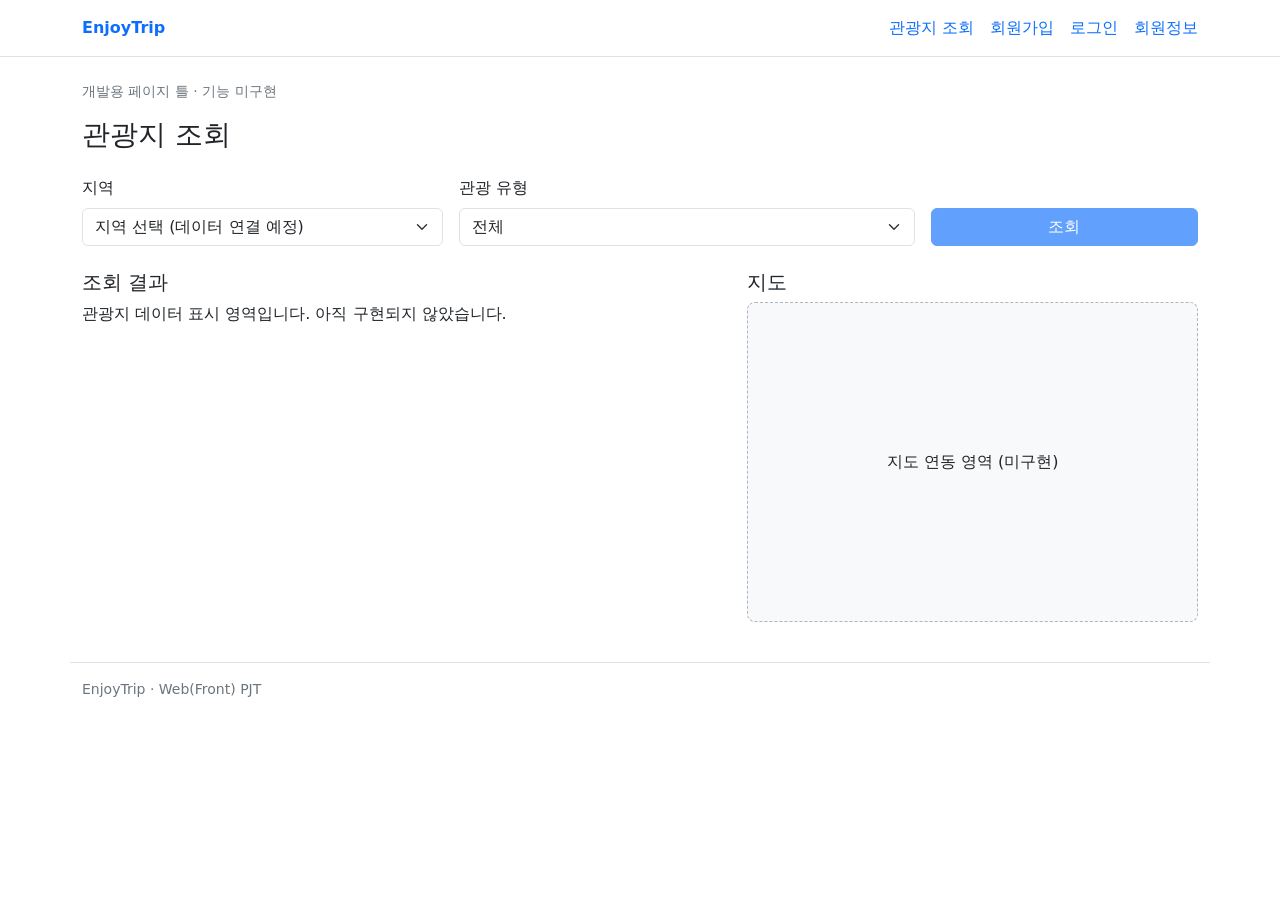
==== attractions.html @ 98864bc5 "baseline" ====
<!doctype html>
<html lang="ko">
<head>
  <meta charset="UTF-8">
  <meta name="viewport" content="width=device-width, initial-scale=1.0">
  <title>관광지 조회 | EnjoyTrip</title>
  <link href="https://cdn.jsdelivr.net/npm/bootstrap@5.3.3/dist/css/bootstrap.min.css" rel="stylesheet">
  <link href="css/style.css" rel="stylesheet">
</head>
<body>
<a class="visually-hidden-focusable" href="#main">본문으로 이동</a>
<header class="border-bottom bg-white">
  <nav class="container d-flex flex-wrap align-items-center gap-3 py-3" aria-label="주 메뉴">
    <a class="navbar-brand fw-bold text-primary me-auto" href="index.html">EnjoyTrip</a>
    <a href="attractions.html">관광지 조회</a>
    <a href="signup.html">회원가입</a>
    <a href="login.html">로그인</a>
    <a href="profile.html">회원정보</a>
  </nav>
</header>
<main id="main" class="container py-4">
  <p class="text-secondary small">개발용 페이지 틀 · 기능 미구현</p>
  <h1 class="h3 mb-4">관광지 조회</h1>
<form id="search-form" class="row g-3 mb-4">
<div class="col-12 col-md-4"><label class="form-label" for="area-code">지역</label>
<select id="area-code" class="form-select"><option value="">지역 선택 (데이터 연결 예정)</option></select></div>
<div class="col-12 col-md-5"><label class="form-label" for="content-type">관광 유형</label>
<select id="content-type" class="form-select">
<option value="">전체</option><option value="12">관광지</option><option value="32">숙박</option>
<option value="39">음식점</option><option value="14">문화시설</option><option value="15">공연·행사</option>
<option value="25">여행코스</option><option value="38">쇼핑</option></select></div>
<div class="col-12 col-md-3 d-flex align-items-end"><button type="button" id="search-button" class="btn btn-primary w-100" disabled>조회</button></div>
</form>
<div class="row g-4">
<section class="col-12 col-lg-7" aria-labelledby="results-title"><h2 id="results-title" class="h5">조회 결과</h2>
<p id="search-status" role="status">관광지 데이터 표시 영역입니다. 아직 구현되지 않았습니다.</p>
<div id="attraction-list" class="row g-3"><!-- TODO: 관광지 카드를 DOM으로 추가 --></div></section>
<section class="col-12 col-lg-5" aria-labelledby="map-title"><h2 id="map-title" class="h5">지도</h2>
<div id="map" class="placeholder-box">지도 연동 영역 (미구현)</div></section>
</div>
  <p id="page-message" class="mt-3" role="status"></p>
</main>
<footer class="container py-3 border-top text-secondary small">EnjoyTrip · Web(Front) PJT</footer>
<script src="https://cdn.jsdelivr.net/npm/bootstrap@5.3.3/dist/js/bootstrap.bundle.min.js"></script>
<script src="js/config.js"></script>
<script src="js/common.js"></script>
<script src="js/attractions.js"></script>
</body>
</html>
---- css/style.css ----
/* 공통 스타일: 담당자끼리 수정 범위를 협의하세요. */
body { color: #212529; background: #fff; }
nav a { text-decoration: none; }
.form-panel { max-width: 480px; }
.placeholder-box {
  min-height: 320px; display: grid; place-items: center;
  background: #f8f9fa; border: 1px dashed #adb5bd; border-radius: 8px;
}
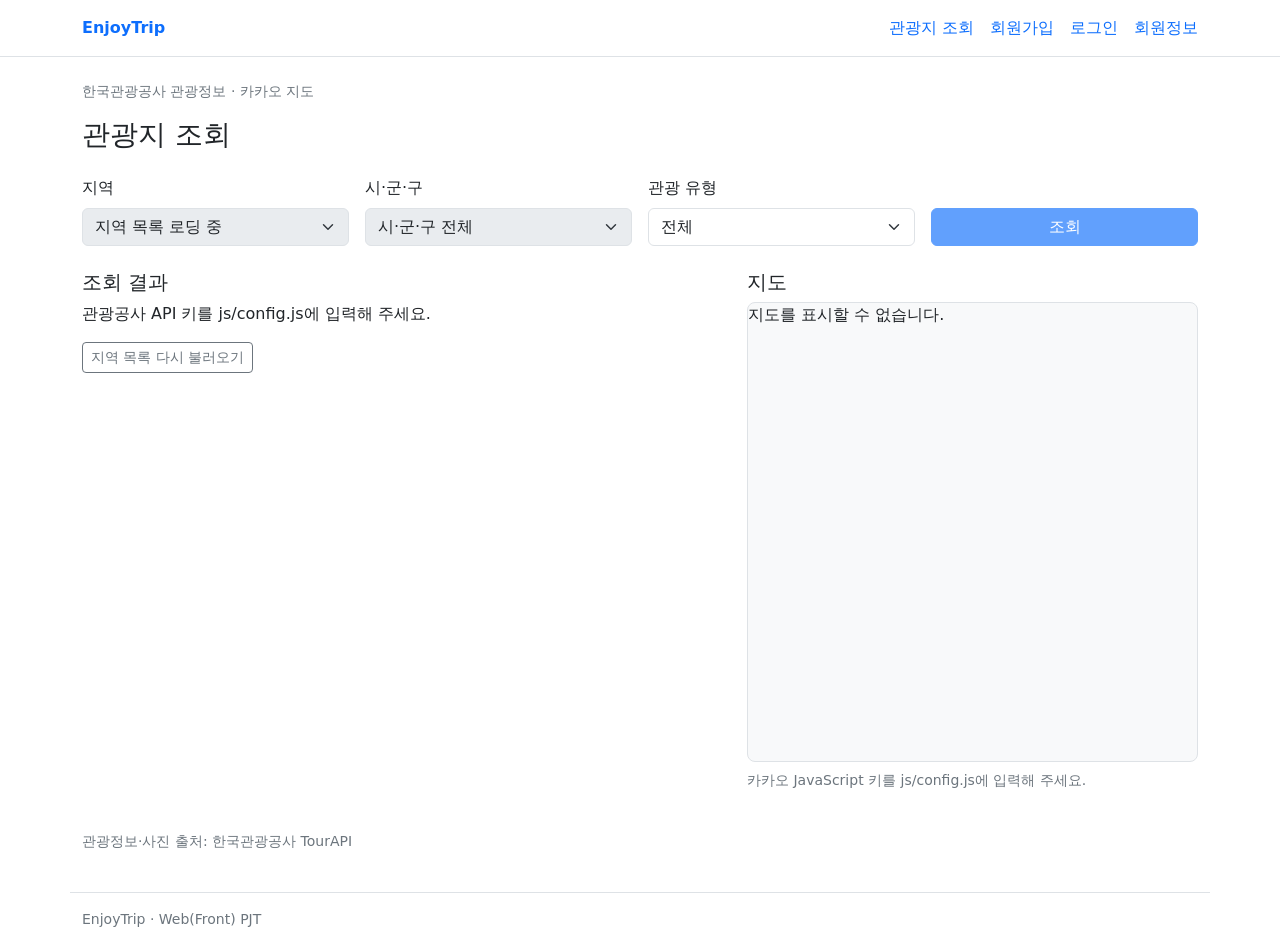
==== commit 0e87c420: "feat : 관광 데이터 조회 및 지도 연결" ====
--- a/attractions.html
+++ b/attractions.html
@@ -19,25 +19,30 @@
   </nav>
 </header>
 <main id="main" class="container py-4">
-  <p class="text-secondary small">개발용 페이지 틀 · 기능 미구현</p>
+  <p class="text-secondary small">한국관광공사 관광정보 · 카카오 지도</p>
   <h1 class="h3 mb-4">관광지 조회</h1>
 <form id="search-form" class="row g-3 mb-4">
-<div class="col-12 col-md-4"><label class="form-label" for="area-code">지역</label>
-<select id="area-code" class="form-select"><option value="">지역 선택 (데이터 연결 예정)</option></select></div>
-<div class="col-12 col-md-5"><label class="form-label" for="content-type">관광 유형</label>
+<div class="col-12 col-md-3"><label class="form-label" for="area-code">지역</label>
+<select id="area-code" class="form-select" disabled><option value="">지역 목록 로딩 중</option></select></div>
+<div class="col-12 col-md-3"><label class="form-label" for="sigungu-code">시·군·구</label><select id="sigungu-code" class="form-select" disabled><option value="">시·군·구 전체</option></select></div>
+<div class="col-12 col-md-3"><label class="form-label" for="content-type">관광 유형</label>
 <select id="content-type" class="form-select">
 <option value="">전체</option><option value="12">관광지</option><option value="32">숙박</option>
 <option value="39">음식점</option><option value="14">문화시설</option><option value="15">공연·행사</option>
 <option value="25">여행코스</option><option value="38">쇼핑</option></select></div>
-<div class="col-12 col-md-3 d-flex align-items-end"><button type="button" id="search-button" class="btn btn-primary w-100" disabled>조회</button></div>
+<div class="col-12 col-md-3 d-flex align-items-end"><button type="submit" id="search-button" class="btn btn-primary w-100" disabled>조회</button></div>
 </form>
+<p id="filter-status" class="small text-secondary" role="status"></p>
 <div class="row g-4">
 <section class="col-12 col-lg-7" aria-labelledby="results-title"><h2 id="results-title" class="h5">조회 결과</h2>
-<p id="search-status" role="status">관광지 데이터 표시 영역입니다. 아직 구현되지 않았습니다.</p>
-<div id="attraction-list" class="row g-3"><!-- TODO: 관광지 카드를 DOM으로 추가 --></div></section>
+<p id="search-status" role="status">지역과 관광 유형을 선택한 뒤 조회해 주세요.</p>
+<button type="button" id="retry-areas" class="btn btn-outline-secondary btn-sm mb-3" hidden>지역 목록 다시 불러오기</button>
+<div id="attraction-list" class="row g-3" aria-busy="false"></div>
+<nav id="pagination" class="d-flex align-items-center justify-content-center gap-3 mt-4" aria-label="조회 결과 페이지" hidden><button id="previous-page" type="button" class="btn btn-outline-primary btn-sm">이전</button><span id="page-info" class="small" role="status"></span><button id="next-page" type="button" class="btn btn-outline-primary btn-sm">다음</button></nav></section>
 <section class="col-12 col-lg-5" aria-labelledby="map-title"><h2 id="map-title" class="h5">지도</h2>
-<div id="map" class="placeholder-box">지도 연동 영역 (미구현)</div></section>
+<div id="map" class="tour-map" aria-label="관광지 위치 지도">지도를 불러오는 중입니다.</div><p id="map-status" class="small text-secondary mt-2" role="status">지도 연결을 준비하고 있습니다.</p></section>
 </div>
+  <p class="small text-secondary mt-4">관광정보·사진 출처: 한국관광공사 TourAPI</p>
   <p id="page-message" class="mt-3" role="status"></p>
 </main>
 <footer class="container py-3 border-top text-secondary small">EnjoyTrip · Web(Front) PJT</footer>
--- a/css/style.css
+++ b/css/style.css
@@ -6,3 +6,12 @@
   min-height: 320px; display: grid; place-items: center;
   background: #f8f9fa; border: 1px dashed #adb5bd; border-radius: 8px;
 }
+
+/* 관광지 조회 화면 전용 */
+.tour-map { width: 100%; height: 460px; background: #f8f9fa; border: 1px solid #dee2e6; border-radius: 8px; overflow: hidden; }
+.tour-image, .tour-image-placeholder { height: 170px; width: 100%; object-fit: cover; }
+.tour-image-placeholder { display: grid; place-items: center; background: #f1f3f5; color: #6c757d; }
+.tour-card-selected { border-color: #0d6efd; box-shadow: 0 0 0 2px #0d6efd33; }
+.tour-map-label { padding: 10px; max-width: 220px; font-size: 14px; overflow-wrap: anywhere; }
+#pagination[hidden] { display: none !important; }
+@media (max-width: 575px) { .tour-map { height: 340px; } }
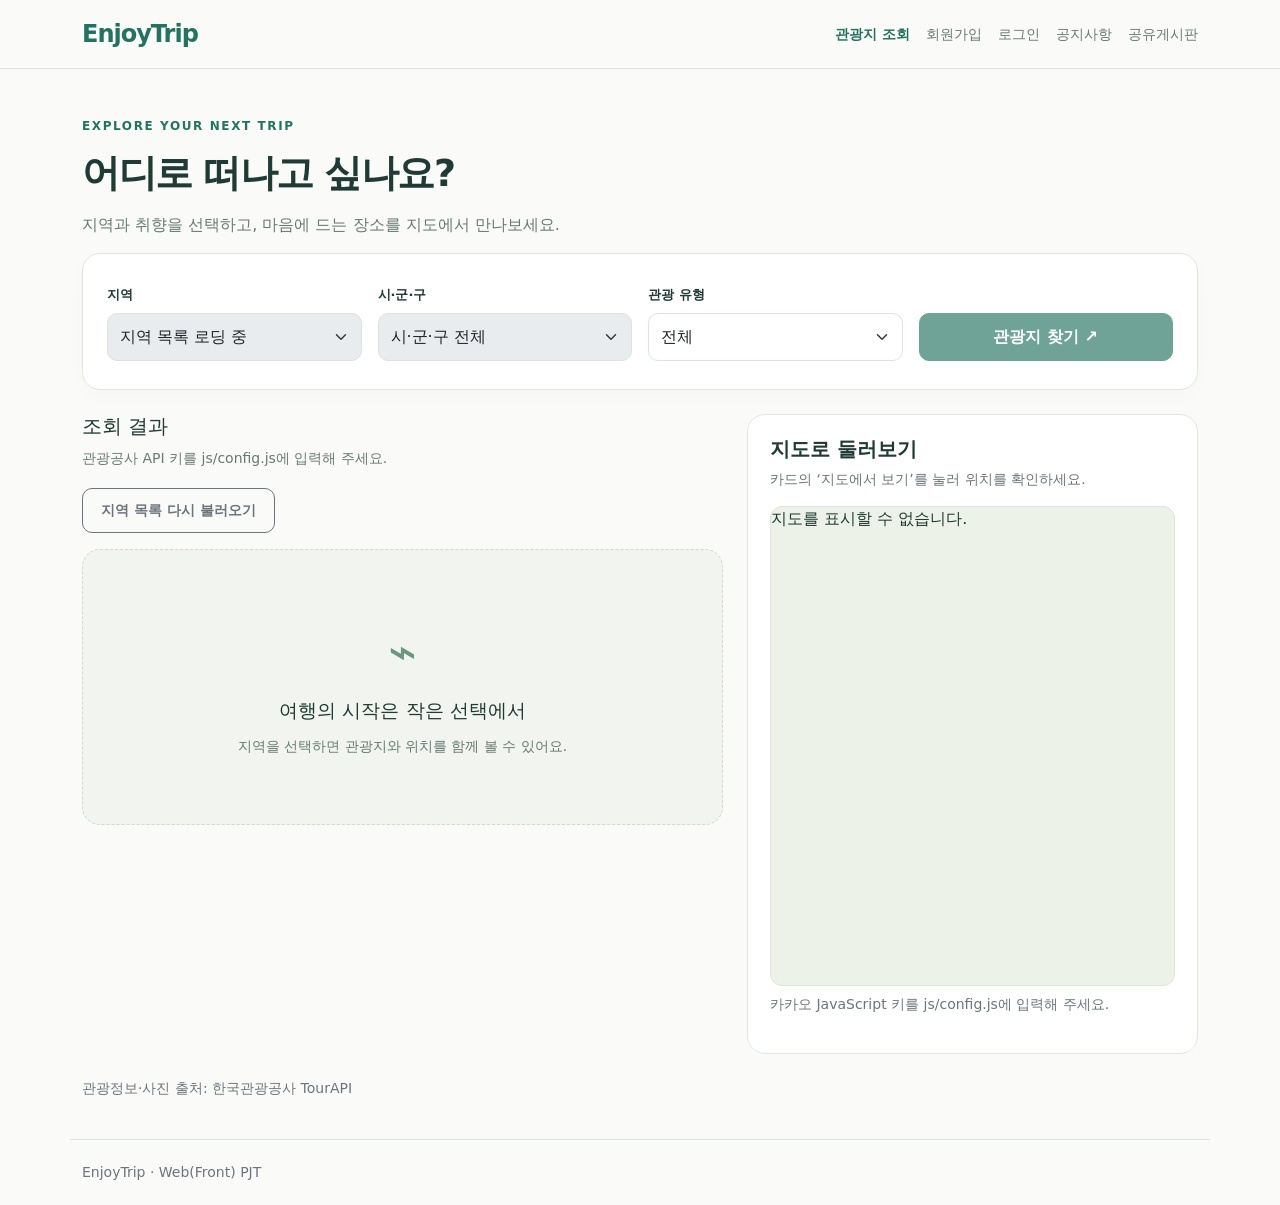
==== commit ca91bd78: "feat : 개선 작업 완료" ====
--- a/attractions.html
+++ b/attractions.html
@@ -6,22 +6,22 @@
   <title>관광지 조회 | EnjoyTrip</title>
   <link href="https://cdn.jsdelivr.net/npm/bootstrap@5.3.3/dist/css/bootstrap.min.css" rel="stylesheet">
   <link href="css/style.css" rel="stylesheet">
+  <link href="css/travel.css" rel="stylesheet">
 </head>
-<body>
+<body class="travel-page attractions-page">
 <a class="visually-hidden-focusable" href="#main">본문으로 이동</a>
 <header class="border-bottom bg-white">
   <nav class="container d-flex flex-wrap align-items-center gap-3 py-3" aria-label="주 메뉴">
     <a class="navbar-brand fw-bold text-primary me-auto" href="index.html">EnjoyTrip</a>
-    <a href="attractions.html">관광지 조회</a>
+    <a href="attractions.html" aria-current="page">관광지 조회</a>
     <a href="signup.html">회원가입</a>
     <a href="login.html">로그인</a>
     <a href="profile.html">회원정보</a>
   </nav>
 </header>
 <main id="main" class="container py-4">
-  <p class="text-secondary small">한국관광공사 관광정보 · 카카오 지도</p>
-  <h1 class="h3 mb-4">관광지 조회</h1>
-<form id="search-form" class="row g-3 mb-4">
+  <div class="tour-heading"><p class="eyebrow">EXPLORE YOUR NEXT TRIP</p><h1>어디로 떠나고 싶나요?</h1><p>지역과 취향을 선택하고, 마음에 드는 장소를 지도에서 만나보세요.</p></div>
+<form id="search-form" class="row g-3 mb-4 search-panel">
 <div class="col-12 col-md-3"><label class="form-label" for="area-code">지역</label>
 <select id="area-code" class="form-select" disabled><option value="">지역 목록 로딩 중</option></select></div>
 <div class="col-12 col-md-3"><label class="form-label" for="sigungu-code">시·군·구</label><select id="sigungu-code" class="form-select" disabled><option value="">시·군·구 전체</option></select></div>
@@ -30,21 +30,33 @@
 <option value="">전체</option><option value="12">관광지</option><option value="32">숙박</option>
 <option value="39">음식점</option><option value="14">문화시설</option><option value="15">공연·행사</option>
 <option value="25">여행코스</option><option value="38">쇼핑</option></select></div>
-<div class="col-12 col-md-3 d-flex align-items-end"><button type="submit" id="search-button" class="btn btn-primary w-100" disabled>조회</button></div>
+<div class="col-12 col-md-3 d-flex align-items-end"><button type="submit" id="search-button" class="btn btn-primary w-100" disabled>관광지 찾기 <span aria-hidden="true">↗</span></button></div>
 </form>
 <p id="filter-status" class="small text-secondary" role="status"></p>
 <div class="row g-4">
 <section class="col-12 col-lg-7" aria-labelledby="results-title"><h2 id="results-title" class="h5">조회 결과</h2>
 <p id="search-status" role="status">지역과 관광 유형을 선택한 뒤 조회해 주세요.</p>
 <button type="button" id="retry-areas" class="btn btn-outline-secondary btn-sm mb-3" hidden>지역 목록 다시 불러오기</button>
+<div id="results-placeholder" class="results-placeholder"><span aria-hidden="true">⌁</span><h3>여행의 시작은 작은 선택에서</h3><p>지역을 선택하면 관광지와 위치를 함께 볼 수 있어요.</p></div>
 <div id="attraction-list" class="row g-3" aria-busy="false"></div>
 <nav id="pagination" class="d-flex align-items-center justify-content-center gap-3 mt-4" aria-label="조회 결과 페이지" hidden><button id="previous-page" type="button" class="btn btn-outline-primary btn-sm">이전</button><span id="page-info" class="small" role="status"></span><button id="next-page" type="button" class="btn btn-outline-primary btn-sm">다음</button></nav></section>
-<section class="col-12 col-lg-5" aria-labelledby="map-title"><h2 id="map-title" class="h5">지도</h2>
-<div id="map" class="tour-map" aria-label="관광지 위치 지도">지도를 불러오는 중입니다.</div><p id="map-status" class="small text-secondary mt-2" role="status">지도 연결을 준비하고 있습니다.</p></section>
+<section class="col-12 col-lg-5" aria-labelledby="map-title"><div class="map-panel"><h2 id="map-title" class="h5">지도로 둘러보기</h2><p class="small text-secondary">카드의 ‘지도에서 보기’를 눌러 위치를 확인하세요.</p>
+<div id="map" class="tour-map" aria-label="관광지 위치 지도">지도를 불러오는 중입니다.</div><p id="map-status" class="small text-secondary mt-2" role="status">지도 연결을 준비하고 있습니다.</p></div></section>
 </div>
   <p class="small text-secondary mt-4">관광정보·사진 출처: 한국관광공사 TourAPI</p>
   <p id="page-message" class="mt-3" role="status"></p>
 </main>
+<dialog id="detail-dialog" class="detail-dialog" aria-labelledby="detail-title">
+  <div class="detail-shell"><button type="button" id="detail-close" class="detail-close" aria-label="관광지 상세 닫기">×</button>
+    <div id="detail-photo" class="detail-photo"></div>
+    <div class="detail-content"><p id="detail-category" class="eyebrow"></p><h2 id="detail-title"></h2>
+      <dl class="detail-facts"><div><dt>주소</dt><dd id="detail-address"></dd></div><div><dt>문의</dt><dd id="detail-phone"></dd></div></dl>
+      <h3 class="h6">이 장소에 대해</h3><p id="detail-overview" class="detail-overview"></p><p id="detail-status" class="small text-secondary" role="status"></p>
+      <div class="detail-actions"><button type="button" id="detail-map" class="btn btn-primary">지도에서 보기</button><button type="button" id="detail-retry" class="btn btn-outline-secondary" hidden>상세정보 다시 불러오기</button></div>
+      <p class="detail-source">관광정보·사진 출처: 한국관광공사 TourAPI</p>
+    </div>
+  </div>
+</dialog>
 <footer class="container py-3 border-top text-secondary small">EnjoyTrip · Web(Front) PJT</footer>
 <script src="https://cdn.jsdelivr.net/npm/bootstrap@5.3.3/dist/js/bootstrap.bundle.min.js"></script>
 <script src="js/config.js"></script>
--- a/css/style.css
+++ b/css/style.css
@@ -1,17 +1,98 @@
-/* 공통 스타일: 담당자끼리 수정 범위를 협의하세요. */
-body { color: #212529; background: #fff; }
-nav a { text-decoration: none; }
-.form-panel { max-width: 480px; }
-.placeholder-box {
-  min-height: 320px; display: grid; place-items: center;
-  background: #f8f9fa; border: 1px dashed #adb5bd; border-radius: 8px;
+/* 공통 스타일 */
+body {
+  color: #212529;
+  background: #fff;
 }
 
-/* 관광지 조회 화면 전용 */
-.tour-map { width: 100%; height: 460px; background: #f8f9fa; border: 1px solid #dee2e6; border-radius: 8px; overflow: hidden; }
-.tour-image, .tour-image-placeholder { height: 170px; width: 100%; object-fit: cover; }
-.tour-image-placeholder { display: grid; place-items: center; background: #f1f3f5; color: #6c757d; }
-.tour-card-selected { border-color: #0d6efd; box-shadow: 0 0 0 2px #0d6efd33; }
-.tour-map-label { padding: 10px; max-width: 220px; font-size: 14px; overflow-wrap: anywhere; }
-#pagination[hidden] { display: none !important; }
-@media (max-width: 575px) { .tour-map { height: 340px; } }
+nav a {
+  text-decoration: none;
+}
+
+.form-panel {
+  max-width: 480px;
+}
+
+.placeholder-box {
+  min-height: 320px;
+  display: grid;
+  place-items: center;
+  background: #f8f9fa;
+  border: 1px dashed #adb5bd;
+  border-radius: 8px;
+}
+
+[hidden] {
+  display: none !important;
+}
+
+/* 관광지 조회 화면 */
+.tour-map {
+  width: 100%;
+  height: 460px;
+  background: #f8f9fa;
+  border: 1px solid #dee2e6;
+  border-radius: 8px;
+  overflow: hidden;
+}
+
+.tour-image,
+.tour-image-placeholder {
+  height: 170px;
+  width: 100%;
+  object-fit: cover;
+}
+
+.tour-image-placeholder {
+  display: grid;
+  place-items: center;
+  background: #f1f3f5;
+  color: #6c757d;
+}
+
+.tour-card-selected {
+  border-color: #0d6efd;
+  box-shadow: 0 0 0 2px #0d6efd33;
+}
+
+.tour-map-label {
+  padding: 10px;
+  max-width: 220px;
+  font-size: 14px;
+  overflow-wrap: anywhere;
+}
+
+@media (max-width: 575px) {
+  .tour-map {
+    height: 340px;
+  }
+}
+
+/* 회원 및 커뮤니티 화면 */
+.confirm-overlay {
+  position: fixed;
+  inset: 0;
+  background: rgba(0, 0, 0, .45);
+  display: flex;
+  align-items: center;
+  justify-content: center;
+  z-index: 1055;
+  padding: 20px;
+}
+
+.confirm-overlay .card {
+  width: 100%;
+}
+
+.post-content {
+  white-space: pre-wrap;
+  overflow-wrap: anywhere;
+}
+
+#post-list button {
+  text-align: left;
+  overflow-wrap: anywhere;
+}
+
+input:read-only {
+  background: #f8f9fa;
+}
--- a/css/travel.css
+++ b/css/travel.css
@@ -0,0 +1,116 @@
+.travel-page { --travel-ink: #203a35; --travel-green: #247361; --travel-muted: #677a74; color: var(--travel-ink); background: #fafbf8; }
+.travel-page main { padding-top: 36px !important; padding-bottom: 48px; }
+.travel-page header { background: #fafbf8 !important; }
+.travel-page nav a { color: var(--travel-muted); font-size: 14px; }
+.travel-page nav .navbar-brand { color: var(--travel-green) !important; font-size: 24px; letter-spacing: -1px; }
+.travel-page nav a[aria-current] { color: var(--travel-green); font-weight: 700; }
+.travel-page a { color: var(--travel-green); }
+.travel-page .btn-primary { --bs-btn-bg: #247361; --bs-btn-border-color: #247361; --bs-btn-hover-bg: #195746; --bs-btn-hover-border-color: #195746; --bs-btn-disabled-bg: #247361; --bs-btn-disabled-border-color: #247361; --bs-btn-active-bg: #195746; --bs-btn-active-border-color: #195746; color: white; }
+.travel-page .btn-outline-primary { --bs-btn-color: #247361; --bs-btn-border-color: #bfd4ca; --bs-btn-hover-bg: #247361; --bs-btn-hover-border-color: #247361; --bs-btn-disabled-color: #677a74; --bs-btn-disabled-border-color: #bfd4ca; }
+.travel-page .btn { border-radius: 10px; padding: 11px 18px; font-weight: 600; }
+.travel-page :focus-visible { outline: 3px solid #c18d3e; outline-offset: 4px; }
+.eyebrow { font-size: 12px; letter-spacing: 1.6px; font-weight: 700; color: var(--travel-green); }
+.home-hero { display: grid; grid-template-columns: 1.1fr 1fr; overflow: hidden; border-radius: 28px; background: #edf2e9; min-height: 470px; }
+.hero-copy { padding: 56px 44px; }
+.hero-copy h1 { font-size: clamp(32px, 4vw, 52px); font-weight: 750; line-height: 1.35; letter-spacing: -2px; margin: 22px 0; }
+.hero-description { color: #566f64; line-height: 1.9; margin-bottom: 28px; }
+.hero-caption { font-size: 12px; color: var(--travel-muted); margin-top: 24px; }
+.hero-art { position: relative; min-height: 380px; background: #d5e5da; overflow: hidden; }
+.hero-art { margin: 0; }
+.hero-fallback { position: absolute; inset: 0; }
+.hero-photo { position: absolute; inset: 0; height: 100%; width: 100%; object-fit: cover; }
+.hero-place-caption { position: absolute; z-index: 1; bottom: 24px; left: 24px; right: 24px; padding: 18px 22px; border-radius: 16px; background: #fffdf3ee; color: #203a35; display: grid; gap: 5px; overflow-wrap: anywhere; }
+.hero-place-caption > span { font-size: 12px; line-height: 1.7; }
+.hero-place-caption strong { font-size: 22px; line-height: 1.4; }
+.hero-place-caption small { color: #677a74; font-size: 10px; }
+.has-photo .hero-fallback { display: none; }
+.travel-page { min-height: 100dvh; display: flex; flex-direction: column; }
+.travel-page main { flex: 1; }
+.travel-page footer { padding-top: 22px !important; padding-bottom: 22px !important; }
+.member-page main { max-width: 620px; padding: 48px 24px !important; }
+.member-page main > .text-secondary:first-child { font-size: 12px; letter-spacing: 1.6px; font-weight: 700; color: var(--travel-green) !important; margin-bottom: 14px; }
+.member-page h1 { font-size: 32px; font-weight: 750; letter-spacing: -1px; }
+.member-page main > p { line-height: 1.8; font-size: 13px; }
+.member-page .form-panel { max-width: none; padding: 32px; border: 1px solid #e0e7de; border-radius: 20px; box-shadow: 0 8px 28px #203a3508; }
+.member-page .form-control { min-height: 48px; border-color: #dce4dc; border-radius: 10px; color: var(--travel-ink); }
+.member-page .form-control:focus { border-color: #247361; box-shadow: 0 0 0 3px #24736120; }
+.member-page .form-control[readonly] { background: #f2f5ef; color: var(--travel-muted); }
+.member-page #page-form > .d-flex { margin-top: 10px; }
+.member-page #submit-button { width: 100%; }
+.member-page main > a { font-size: 13px; text-underline-offset: 4px; }
+.member-page .confirm-overlay { position: fixed; inset: 0; z-index: 1050; display: grid; place-items: center; padding: 24px; background: #152e2bb3; backdrop-filter: blur(4px); }
+.member-page .confirm-overlay .form-panel { width: min(100%, 480px); }
+.community-page main { max-width: 980px; }
+.community-page h1 { font-size: 34px; font-weight: 750; letter-spacing: -1px; margin-top: 12px; }
+.community-page main > p { line-height: 1.8; font-size: 14px; }
+.community-page .form-control { min-height: 48px; border-color: #dce4dc; border-radius: 10px; color: var(--travel-ink); }
+.community-page .form-control:focus { border-color: #247361; box-shadow: 0 0 0 3px #24736120; }
+.community-page #search-form { padding: 20px; border: 1px solid #e0e7de; border-radius: 16px; background: #fff; margin-top: 28px; }
+.community-page #search-form .btn { white-space: nowrap; }
+.community-page .card { padding: 26px; border-color: #e0e7de; border-radius: 16px; }
+.community-page #post-list button { border-color: #e0e7de; border-radius: 12px; padding: 18px 22px; background: #fff; color: var(--travel-ink); }
+.community-page #post-list button:hover { background: #edf2e9; border-color: #bfd4ca; }
+.community-page #post-list > p { text-align: center; padding: 48px 20px; border: 1px dashed #cedbd0; border-radius: 16px; background: #f2f5ef; }
+.notices-page nav a[href="notices.html"], .board-page nav a[href="board.html"] { color: var(--travel-green); font-weight: 700; }
+.travel-page nav [data-logout] { padding: 6px 12px; font-size: 12px; }
+@media (max-width: 767px) { .member-page main { padding: 32px 16px !important; } .member-page .form-panel { padding: 24px 20px; } .home-page .hero-art { min-height: 340px; } .hero-place-caption { left: 16px; right: 16px; bottom: 16px; } }
+.art-sun { position: absolute; width: 100px; height: 100px; background: #eed69a; border-radius: 50%; right: 20%; top: 15%; }
+.art-mountain { position: absolute; width: 140%; height: 75%; border-radius: 50% 50% 0 0; transform: rotate(-24deg); }
+.mountain-back { background: #89ac99; left: 5%; top: 44%; }
+.mountain-front { background: #416e5a; left: -65%; top: 54%; transform: rotate(28deg); }
+.art-water { position: absolute; background: #a7c8c1; width: 130%; height: 25%; bottom: -8%; border-radius: 50% 50% 0 0; transform: rotate(-9deg); }
+.art-label { position: absolute; bottom: 36px; right: 28px; padding: 16px 24px; color: #234336; background: #fffdf3e8; border-radius: 14px; line-height: 1.8; font-size: 13px; transform: rotate(-4deg); }
+.art-label strong { font-size: 19px; }
+.home-discover { margin-top: 52px; }
+.section-heading { display: flex; align-items: end; justify-content: space-between; gap: 20px; margin-bottom: 24px; }
+.section-heading h2 { font-size: 26px; font-weight: 700; letter-spacing: -1px; }
+.section-heading a { font-size: 14px; text-decoration: none; white-space: nowrap; }
+.discovery-grid { display: grid; grid-template-columns: repeat(3, 1fr); gap: 20px; }
+.discovery-card { padding: 28px; border: 1px solid #e0e7de; border-radius: 18px; background: #fff; text-decoration: none; transition: transform .2s, box-shadow .2s; }
+.discovery-card:hover { transform: translateY(-4px); box-shadow: 0 12px 24px #203a3510; }
+.discovery-icon { display: grid; place-items: center; width: 48px; height: 48px; border-radius: 14px; background: #edf2e9; font-size: 29px; margin-bottom: 24px; }
+.discovery-card h3 { font-size: 19px; font-weight: 700; color: var(--travel-ink); }
+.discovery-card p { font-size: 14px; color: var(--travel-muted); line-height: 1.7; }
+.discovery-card > span:last-child { display: block; margin-top: 28px; font-size: 13px; font-weight: 600; }
+.tour-heading { margin: 12px 0 30px; }
+.tour-heading h1 { font-size: clamp(28px, 4vw, 38px); font-weight: 750; letter-spacing: -1.5px; margin-bottom: 14px; }
+.tour-heading > p:last-child { color: var(--travel-muted); line-height: 1.8; }
+.search-panel { margin-left: 0; margin-right: 0; padding: 12px 16px 28px; background: white; border: 1px solid #e0e7de; border-radius: 18px; box-shadow: 0 6px 20px #203a3505; }
+.travel-page .form-label { font-size: 13px; font-weight: 650; }
+.travel-page .form-select { min-height: 48px; border-color: #dce4dc; border-radius: 10px; }
+.travel-page #search-status { color: var(--travel-muted); font-size: 14px; line-height: 1.8; min-height: 26px; }
+.travel-page .tour-card { border: 1px solid #e0e7de; border-radius: 16px; overflow: hidden; transition: box-shadow .2s; }
+.travel-page .tour-card:hover { box-shadow: 0 8px 24px #203a3512; }
+.travel-page .tour-card .card-body { padding: 20px; }
+.travel-page .tour-card h3 { font-size: 18px; line-height: 1.5; font-weight: 700; }
+.travel-page .tour-card .text-primary { color: var(--travel-green) !important; }
+.travel-page .tour-card-selected { border-color: #247361; box-shadow: 0 0 0 2px #24736130; }
+.travel-page .tour-image, .travel-page .tour-image-placeholder { height: 185px; background: #eaf0e8; color: #677a74; }
+.card-actions { display: flex; gap: 8px; margin-top: auto; }
+.card-actions .btn { flex: 1; padding: 9px 6px; font-size: 12px; }
+.map-panel { position: sticky; top: 24px; padding: 22px; background: white; border: 1px solid #e0e7de; border-radius: 18px; }
+.map-panel h2 { font-weight: 700; }
+.travel-page .tour-map { height: 480px; background: #edf2e9; border-color: #dce4dc; border-radius: 12px; }
+.results-placeholder { padding: 65px 24px; border: 1px dashed #cedbd0; border-radius: 18px; text-align: center; color: var(--travel-muted); background: #f2f5ef; }
+.results-placeholder > span { font-size: 48px; color: #6b9781; }
+.results-placeholder h3 { font-size: 19px; color: var(--travel-ink); margin: 12px 0; }
+.results-placeholder p { font-size: 14px; margin: 0; line-height: 1.8; }
+.travel-page [hidden] { display: none !important; }
+.detail-dialog { width: min(760px, calc(100% - 32px)); max-height: calc(100dvh - 40px); border: none; border-radius: 22px; padding: 0; color: var(--travel-ink); box-shadow: 0 24px 80px #102c3540; }
+.detail-dialog::backdrop { background: #152e2bb3; backdrop-filter: blur(4px); }
+body:has(.detail-dialog[open]) { overflow: hidden; }
+.detail-shell { position: relative; }
+.detail-close { position: absolute; z-index: 1; top: 16px; right: 16px; width: 40px; height: 40px; border: 1px solid #dce4dc; border-radius: 50%; background: white; color: #203a35; font-size: 28px; line-height: 1; }
+.detail-photo { height: 280px; display: grid; place-items: center; background: #eaf0e8; color: #677a74; }
+.detail-photo img { width: 100%; height: 100%; object-fit: cover; }
+.detail-content { padding: 30px; }
+.detail-content h2 { font-size: 28px; font-weight: 750; line-height: 1.4; overflow-wrap: anywhere; }
+.detail-facts { padding: 20px 0; margin: 12px 0 24px; border-bottom: 1px solid #e0e7de; }
+.detail-facts > div { display: grid; grid-template-columns: 52px 1fr; gap: 16px; margin: 10px 0; font-size: 14px; }
+.detail-facts dt { color: var(--travel-muted); font-weight: 500; }
+.detail-facts dd { margin: 0; overflow-wrap: anywhere; }
+.detail-overview { line-height: 1.9; font-size: 14px; white-space: pre-line; overflow-wrap: anywhere; }
+.detail-actions { display: flex; gap: 10px; flex-wrap: wrap; margin-top: 24px; }
+.detail-source { margin: 22px 0 0; font-size: 11px; color: var(--travel-muted); }
+@media (max-width: 767px) { .home-hero { grid-template-columns: 1fr; } .hero-copy { padding: 36px 26px; } .hero-art { min-height: 260px; } .discovery-grid { grid-template-columns: 1fr; } .section-heading { align-items: start; flex-direction: column; } .travel-page nav { gap: 14px !important; } .travel-page nav .navbar-brand { width: 100%; } .detail-photo { height: 210px; } .detail-content { padding: 24px 20px; } .detail-content h2 { font-size: 24px; } .map-panel { padding: 16px; } .travel-page .tour-map { height: 340px; } }
+@media (prefers-reduced-motion: reduce) { .travel-page * { transition: none !important; scroll-behavior: auto !important; } }
